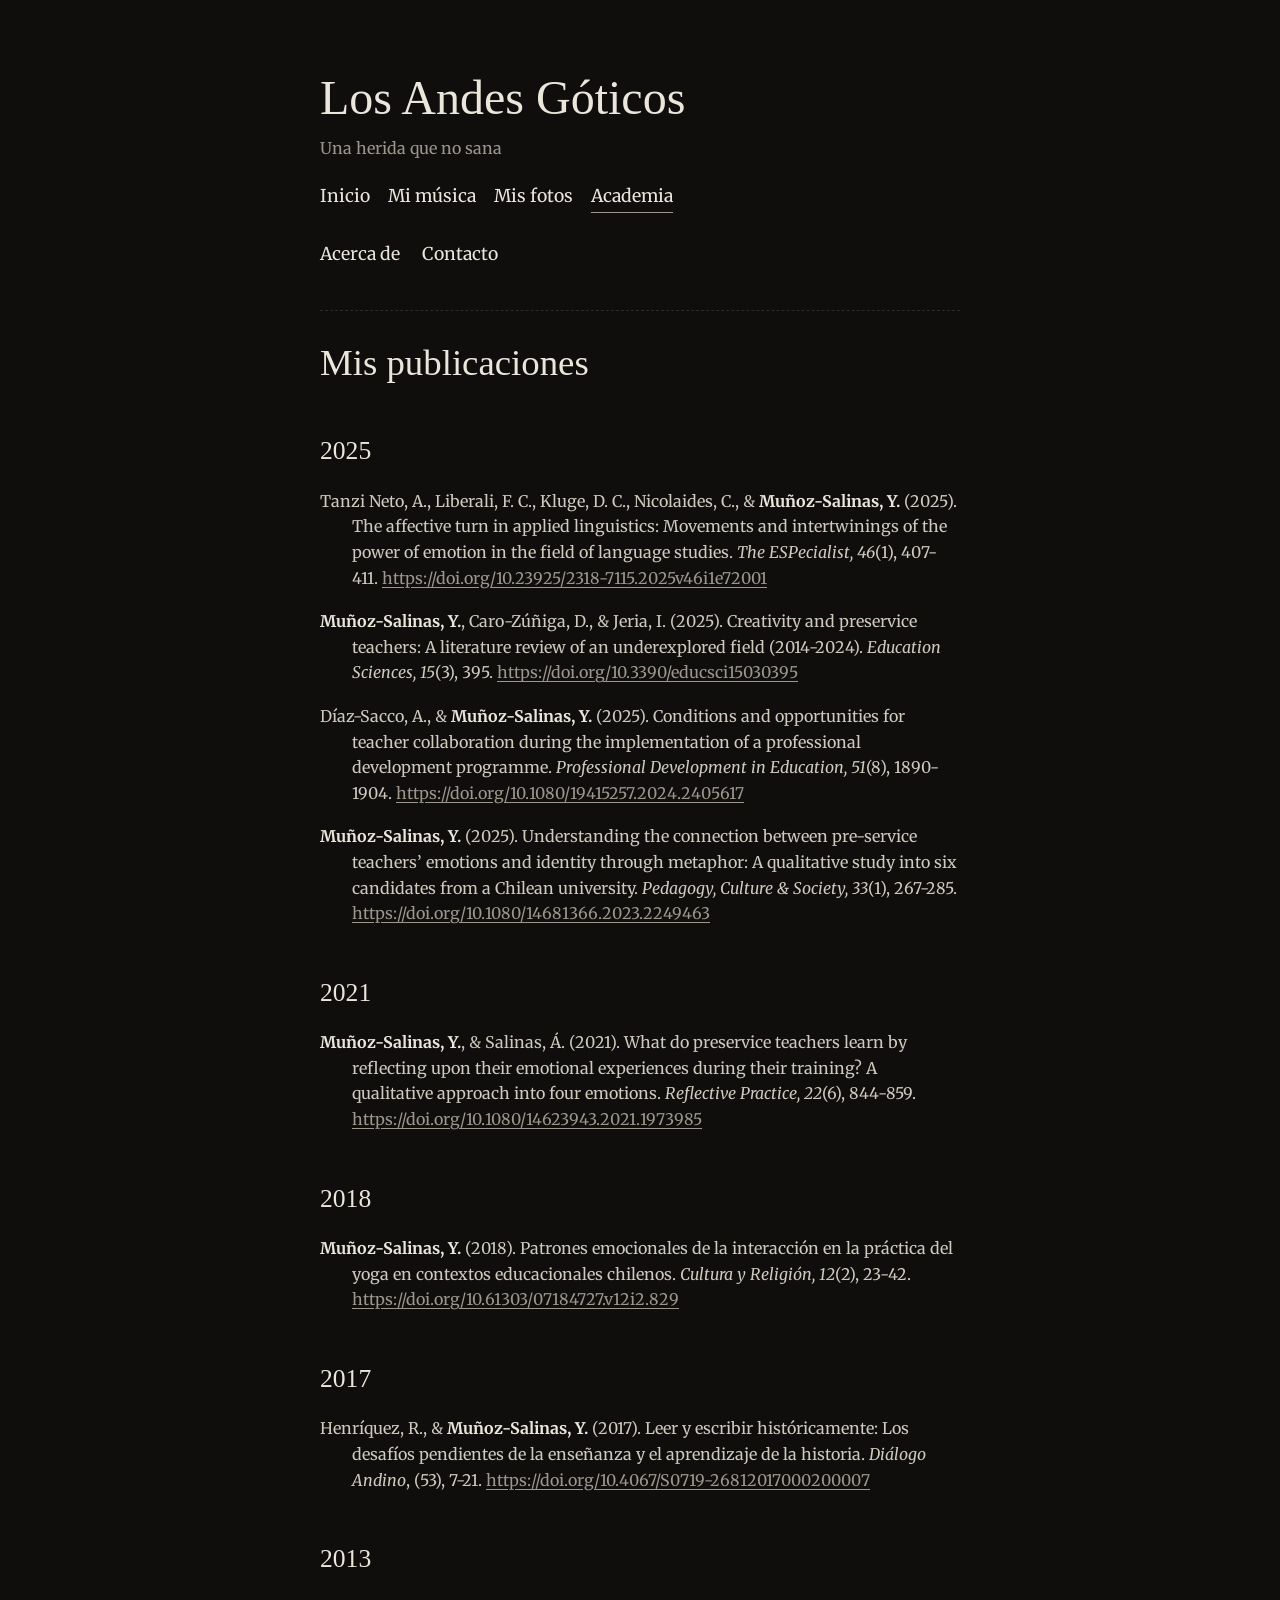
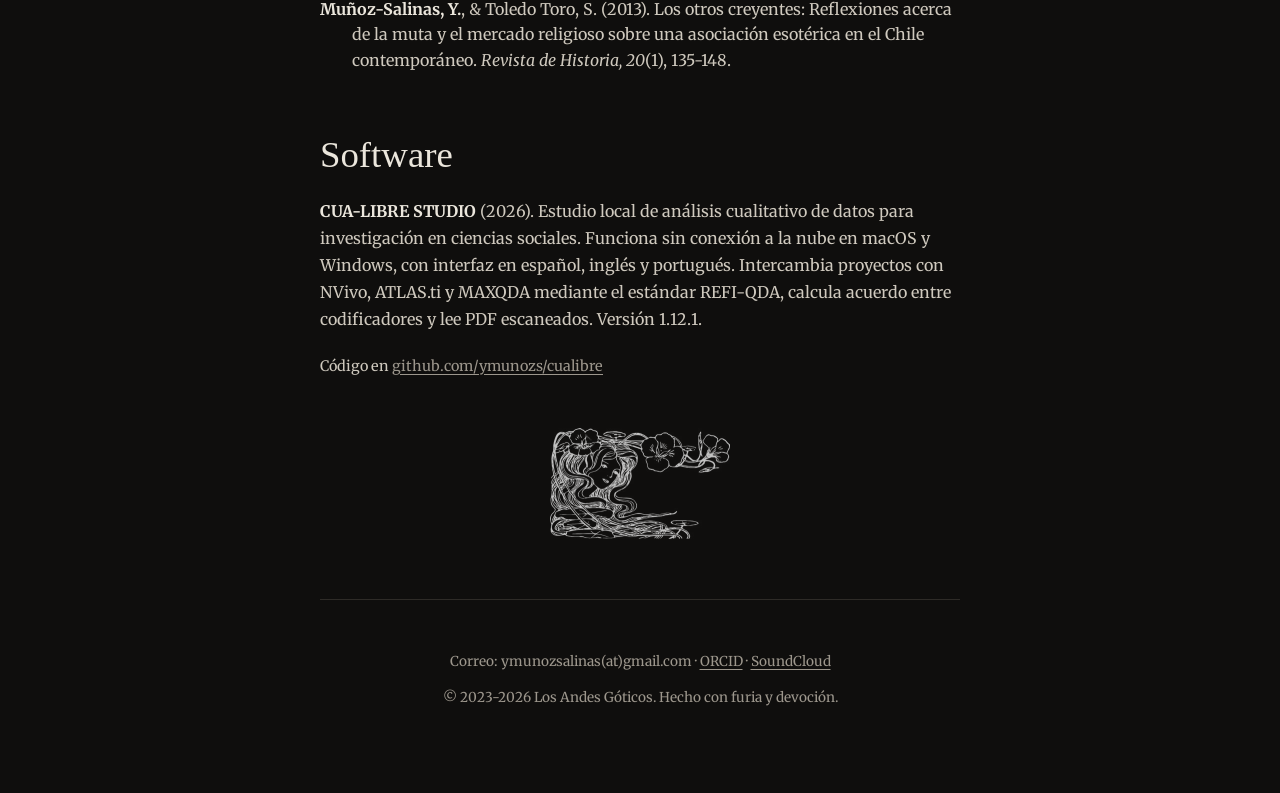
==== academia.html @ 4b025c88 "Rediseño sobrio y arreglos del sitio - Un solo style.css: negro cálido, blanco hueso, IM Fell Englis" ====
<!DOCTYPE html>
<html lang="es">
<head>
    <meta charset="utf-8">
    <meta name="viewport" content="width=device-width, initial-scale=1.0">
    <title>Academia - Los Andes Góticos</title>
    <meta name="description" content="Publicaciones y software de Yerko Muñoz-Salinas: creatividad, emociones y formación docente.">
    <meta property="og:type" content="website">
    <meta property="og:site_name" content="Los Andes Góticos">
    <meta property="og:title" content="Academia - Los Andes Góticos">
    <meta property="og:description" content="Publicaciones y software de Yerko Muñoz-Salinas: creatividad, emociones y formación docente.">
    <meta property="og:url" content="https://losandesgoticos.github.io/academia.html">
    <meta property="og:image" content="https://losandesgoticos.github.io/img/og.jpg">
    <meta property="og:locale" content="es_CL">
    <meta name="twitter:card" content="summary_large_image">
    <link rel="icon" href="favicon.svg" type="image/svg+xml">
    <link rel="preconnect" href="https://fonts.googleapis.com">
    <link rel="preconnect" href="https://fonts.gstatic.com" crossorigin>
    <link href="https://fonts.googleapis.com/css2?family=IM+Fell+English:ital@0;1&family=Merriweather:ital,wght@0,300;0,400;0,700;1,400&display=swap" rel="stylesheet">
    <link rel="stylesheet" href="style.css">
</head>
<body>
    <div class="container">
        <header>
            <h1><a href="index.html">Los Andes Góticos</a></h1>
            <p>Una herida que no sana</p>
        </header>

        <nav aria-label="Principal">
            <ul>
                <li><a href="index.html">Inicio</a></li>
                <li><a href="musica.html">Mi música</a></li>
                <li><a href="fotos.html">Mis fotos</a></li>
                <li><a href="academia.html" aria-current="page">Academia</a></li>
            </ul>
        </nav>

        <div class="sidebar">
            <a href="about.html">Acerca de</a>
            <a href="#contacto">Contacto</a>
        </div>

        <main>
            <h2>Mis publicaciones</h2>

            <h3>2025</h3>
            <ul class="publicaciones">
                <li>Tanzi Neto, A., Liberali, F. C., Kluge, D. C., Nicolaides, C., &amp; <strong>Muñoz-Salinas, Y.</strong> (2025). The affective turn in applied linguistics: Movements and intertwinings of the power of emotion in the field of language studies. <em>The ESPecialist, 46</em>(1), 407-411. <a href="https://doi.org/10.23925/2318-7115.2025v46i1e72001">https://doi.org/10.23925/2318-7115.2025v46i1e72001</a></li>
                <li><strong>Muñoz-Salinas, Y.</strong>, Caro-Zúñiga, D., &amp; Jeria, I. (2025). Creativity and preservice teachers: A literature review of an underexplored field (2014-2024). <em>Education Sciences, 15</em>(3), 395. <a href="https://doi.org/10.3390/educsci15030395">https://doi.org/10.3390/educsci15030395</a></li>
                <li>Díaz-Sacco, A., &amp; <strong>Muñoz-Salinas, Y.</strong> (2025). Conditions and opportunities for teacher collaboration during the implementation of a professional development programme. <em>Professional Development in Education, 51</em>(8), 1890-1904. <a href="https://doi.org/10.1080/19415257.2024.2405617">https://doi.org/10.1080/19415257.2024.2405617</a></li>
                <li><strong>Muñoz-Salinas, Y.</strong> (2025). Understanding the connection between pre-service teachers’ emotions and identity through metaphor: A qualitative study into six candidates from a Chilean university. <em>Pedagogy, Culture &amp; Society, 33</em>(1), 267-285. <a href="https://doi.org/10.1080/14681366.2023.2249463">https://doi.org/10.1080/14681366.2023.2249463</a></li>
            </ul>

            <h3>2021</h3>
            <ul class="publicaciones">
                <li><strong>Muñoz-Salinas, Y.</strong>, &amp; Salinas, Á. (2021). What do preservice teachers learn by reflecting upon their emotional experiences during their training? A qualitative approach into four emotions. <em>Reflective Practice, 22</em>(6), 844-859. <a href="https://doi.org/10.1080/14623943.2021.1973985">https://doi.org/10.1080/14623943.2021.1973985</a></li>
            </ul>

            <h3>2018</h3>
            <ul class="publicaciones">
                <li><strong>Muñoz-Salinas, Y.</strong> (2018). Patrones emocionales de la interacción en la práctica del yoga en contextos educacionales chilenos. <em>Cultura y Religión, 12</em>(2), 23-42. <a href="https://doi.org/10.61303/07184727.v12i2.829">https://doi.org/10.61303/07184727.v12i2.829</a></li>
            </ul>

            <h3>2017</h3>
            <ul class="publicaciones">
                <li>Henríquez, R., &amp; <strong>Muñoz-Salinas, Y.</strong> (2017). Leer y escribir históricamente: Los desafíos pendientes de la enseñanza y el aprendizaje de la historia. <em>Diálogo Andino</em>, (53), 7-21. <a href="https://doi.org/10.4067/S0719-26812017000200007">https://doi.org/10.4067/S0719-26812017000200007</a></li>
            </ul>

            <h3>2013</h3>
            <ul class="publicaciones">
                <li><strong>Muñoz-Salinas, Y.</strong>, &amp; Toledo Toro, S. (2013). Los otros creyentes: Reflexiones acerca de la muta y el mercado religioso sobre una asociación esotérica en el Chile contemporáneo. <em>Revista de Historia, 20</em>(1), 135-148.</li>
            </ul>

            <h2 class="seccion">Software</h2>
            <p><a href="https://github.com/ymunozs/cualibre"><b>CUA-LIBRE STUDIO</b></a> (2026). Estudio local de análisis cualitativo de datos para investigación en ciencias sociales. Funciona sin conexión a la nube en macOS y Windows, con interfaz en español, inglés y portugués. Intercambia proyectos con NVivo, ATLAS.ti y MAXQDA mediante el estándar REFI-QDA, calcula acuerdo entre codificadores y lee PDF escaneados. Versión 1.12.1.</p>
            <p class="enlace-discreto">Código en <a href="https://github.com/ymunozs/cualibre">github.com/ymunozs/cualibre</a></p>

            <img class="ornamento" src="img/art-nouveau.jpg" width="360" height="222" alt="">
        </main>

        <footer id="contacto">
            <p>Correo: ymunozsalinas(at)gmail.com · <a href="https://orcid.org/0000-0001-5019-1325">ORCID</a> · <a href="https://soundcloud.com/defenestraciones">SoundCloud</a></p>
            <p>&copy; 2023-2026 Los Andes Góticos. Hecho con furia y devoción.</p>
        </footer>
    </div>
</body>
</html>
---- style.css ----
/* Los Andes Góticos: estilos comunes a todas las páginas */

:root {
    --fondo: #0f0e0d;        /* negro cálido, como papel fotográfico */
    --texto: #ebe6dc;        /* blanco hueso */
    --texto-suave: #cfc9be;  /* párrafos */
    --apagado: #9c968c;      /* leyendas y pie (contraste 6,5:1) */
    --linea: #2e2b27;
    --titulos: 'IM Fell English', Georgia, serif;
    --cuerpo: 'Merriweather', Georgia, serif;
}

* { box-sizing: border-box; }

body {
    font-family: var(--cuerpo);
    line-height: 1.7;
    margin: 0;
    background-color: var(--fondo);
    color: var(--texto);
}

.container {
    max-width: 700px;
    margin: 40px auto;
    padding: 30px;
}

a {
    color: var(--texto);
    text-decoration: none;
    transition: color 0.3s ease;
}

a:hover { color: var(--apagado); }

a:focus-visible {
    outline: 1px solid var(--texto);
    outline-offset: 3px;
}

img { max-width: 100%; height: auto; }

/* Encabezado */
header { margin-bottom: 20px; }

header h1 {
    font-family: var(--titulos);
    margin: 0;
    font-size: 3em;
    font-weight: 400;
    line-height: 1.15;
}

header p {
    color: var(--apagado);
    margin-top: 10px;
}

/* Navegación principal */
nav ul {
    list-style: none;
    padding: 0;
    margin: 0;
    display: flex;
    flex-wrap: wrap;
    gap: 6px 18px;
}

nav a {
    font-size: 1.1em;
    padding: 5px 0;
}

nav a[aria-current="page"] {
    border-bottom: 1px solid var(--apagado);
}

/* Segunda fila: Acerca de y Contacto */
.sidebar {
    margin-top: 28px;
    display: flex;
    flex-wrap: wrap;
    gap: 6px 22px;
}

.sidebar a { font-size: 1.1em; }

/* Contenido principal */
main {
    padding-top: 30px;
    border-top: 1px dashed var(--linea);
    margin-top: 40px;
}

main h2 {
    font-family: var(--titulos);
    font-size: 2.3em;
    font-weight: 400;
    margin: 0 0 20px;
    line-height: 1.2;
}

main h3 {
    font-family: var(--titulos);
    font-size: 1.6em;
    font-weight: 400;
    margin: 44px 0 16px;
}

main p {
    color: var(--texto-suave);
    margin-bottom: 20px;
}

.leyenda {
    font-size: 0.78em;
    color: var(--apagado);
    line-height: 1.5;
}

/* Acerca de */
.retrato {
    margin: 30px 0 20px;
    text-align: center;
}

.retrato img { width: 80%; }

.retrato figcaption { margin-top: 10px; }

/* Música */
.pieza { margin-bottom: 40px; }

.pieza iframe {
    display: block;
    width: 100%;
    border: 0;
}

.pieza .leyenda { margin-top: 10px; }

.pieza .leyenda a,
.enlace-discreto a {
    color: var(--apagado);
    text-decoration: underline;
    text-underline-offset: 3px;
}

.pieza .leyenda a:hover,
.enlace-discreto a:hover { color: var(--texto); }

.enlace-discreto { font-size: 0.9em; }

/* Fotos */
.galeria {
    display: grid;
    grid-template-columns: repeat(auto-fit, minmax(250px, 1fr));
    gap: 14px;
    margin-top: 30px;
}

.galeria a { display: block; }

.galeria img {
    display: block;
    width: 100%;
    aspect-ratio: 3 / 2;
    object-fit: cover;
    transition: opacity 0.3s ease;
}

.galeria a:hover img { opacity: 0.8; }

.visor {
    border: 0;
    padding: 0;
    background: transparent;
    max-width: 95vw;
    max-height: 95vh;
    cursor: zoom-out;
}

.visor::backdrop { background: rgba(8, 7, 6, 0.94); }

.visor img {
    display: block;
    max-width: 95vw;
    max-height: 90vh;
    width: auto;
}

/* Academia */
.publicaciones {
    list-style: none;
    padding: 0;
    margin: 0;
}

.publicaciones li {
    color: var(--texto-suave);
    line-height: 1.6;
    margin-bottom: 18px;
    padding-left: 2em;
    text-indent: -2em;   /* sangría francesa, como en APA */
    overflow-wrap: anywhere;
}

.publicaciones strong { color: var(--texto); font-weight: 700; }

.publicaciones a {
    color: var(--apagado);
    text-decoration: underline;
    text-underline-offset: 3px;
}

.publicaciones a:hover { color: var(--texto); }

.ornamento {
    display: block;
    width: 180px;
    margin: 50px auto 10px;
    filter: invert(1);
    mix-blend-mode: screen;   /* el fondo blanco del dibujo desaparece */
    opacity: 0.75;
}

/* Pie de página */
footer {
    text-align: center;
    padding-top: 36px;
    border-top: 1px solid var(--linea);
    font-size: 0.85em;
    color: var(--apagado);
    margin-top: 60px;
}

footer a {
    color: var(--apagado);
    text-decoration: underline;
    text-underline-offset: 3px;
}

footer a:hover { color: var(--texto); }

@media (max-width: 480px) {
    .container { margin: 20px auto; padding: 20px 16px; }
    header h1 { font-size: 2.4em; }
    main h2 { font-size: 2em; }
    .retrato img { width: 100%; }
}

main h2.seccion { margin-top: 60px; }
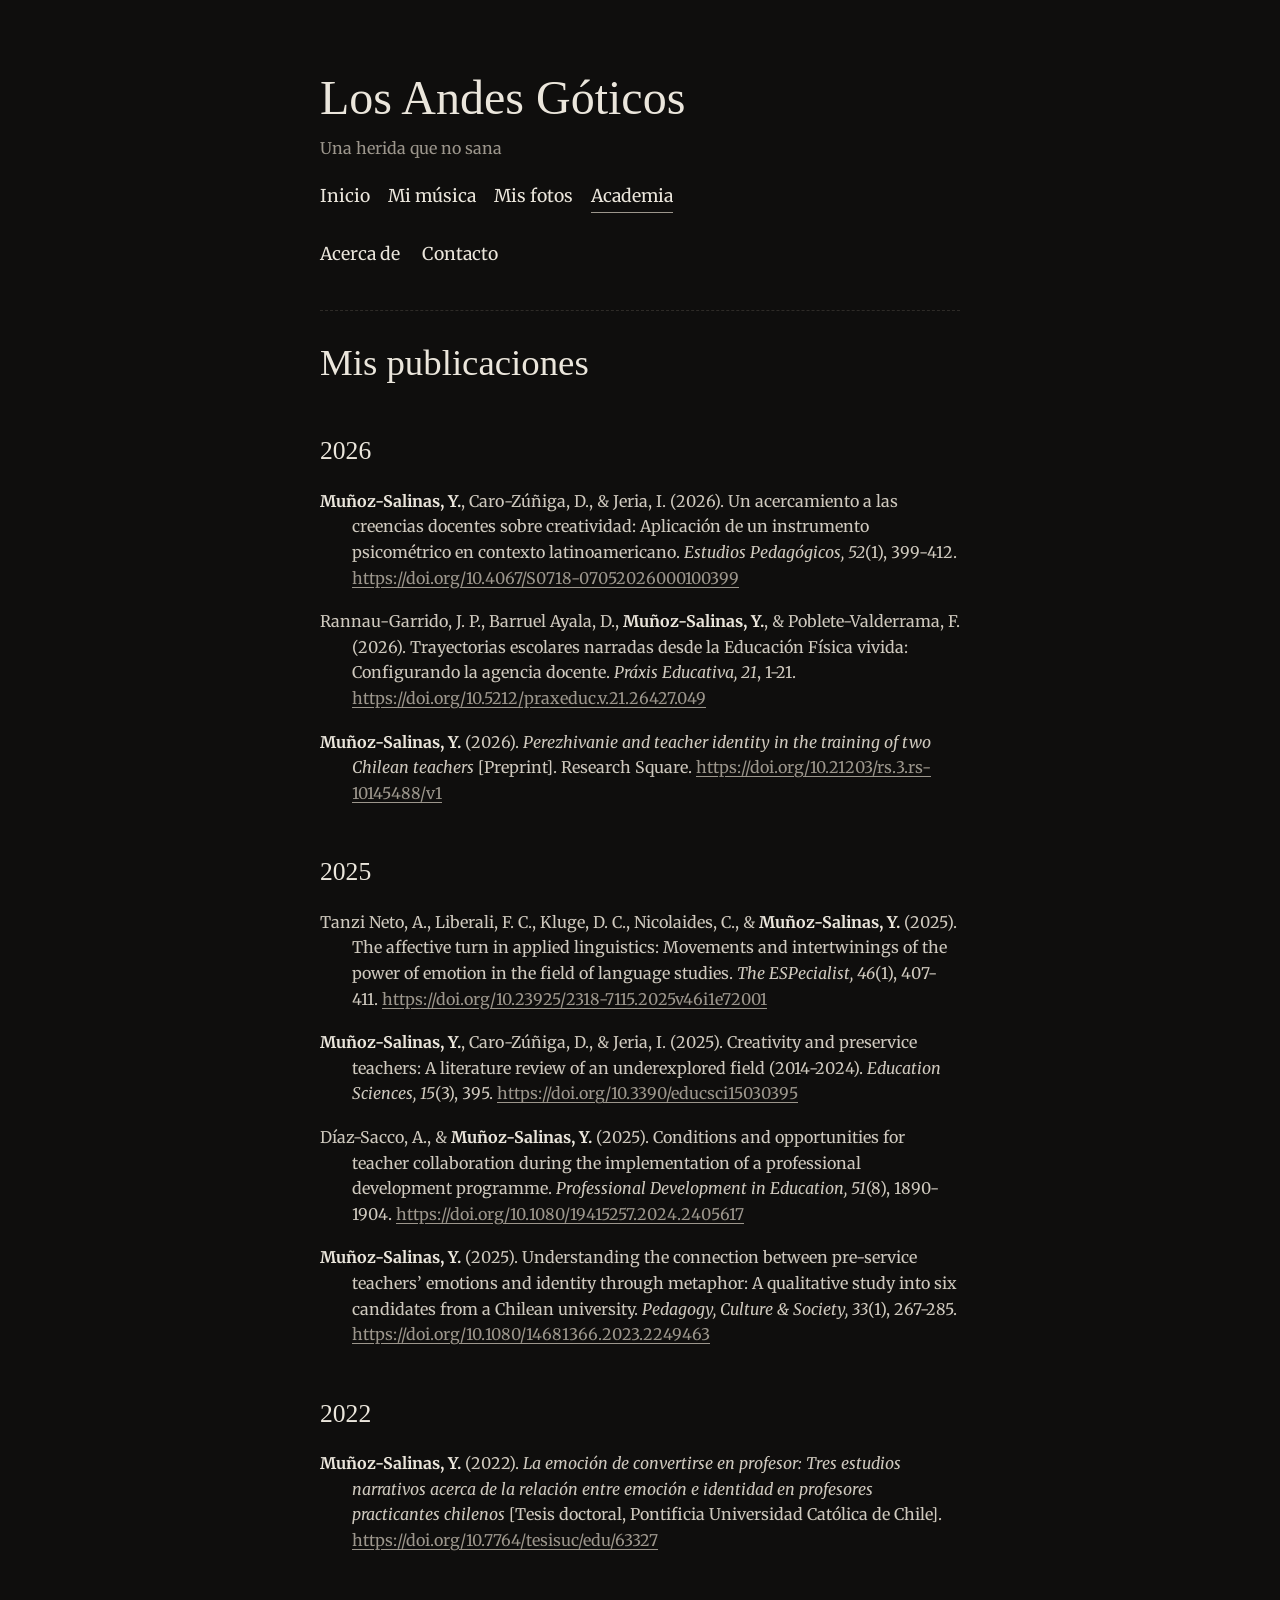
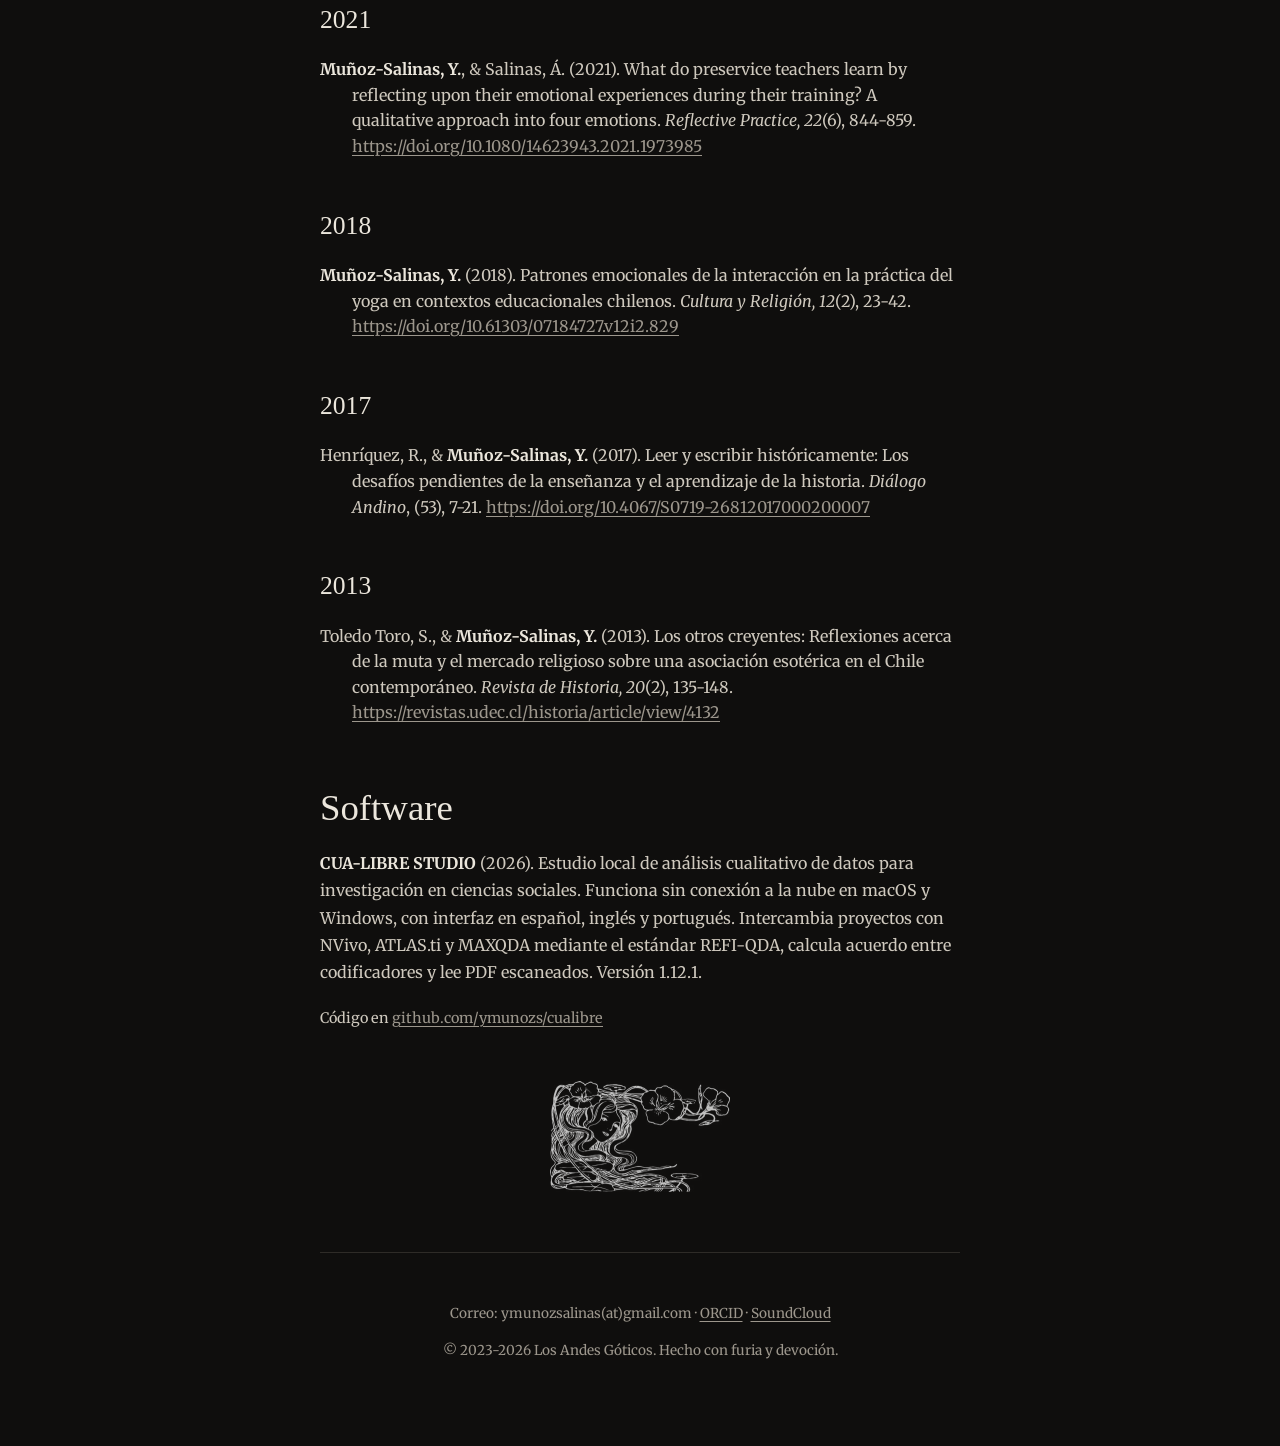
==== commit 4aaf8c32: "Academia: publicaciones actualizadas desde Google Scholar - Agrega Estudios Pedagógicos (2026), Práx" ====
--- a/academia.html
+++ b/academia.html
@@ -43,12 +43,24 @@
         <main>
             <h2>Mis publicaciones</h2>
 
+            <h3>2026</h3>
+            <ul class="publicaciones">
+                <li><strong>Muñoz-Salinas, Y.</strong>, Caro-Zúñiga, D., &amp; Jeria, I. (2026). Un acercamiento a las creencias docentes sobre creatividad: Aplicación de un instrumento psicométrico en contexto latinoamericano. <em>Estudios Pedagógicos, 52</em>(1), 399-412. <a href="https://doi.org/10.4067/S0718-07052026000100399">https://doi.org/10.4067/S0718-07052026000100399</a></li>
+                <li>Rannau-Garrido, J. P., Barruel Ayala, D., <strong>Muñoz-Salinas, Y.</strong>, &amp; Poblete-Valderrama, F. (2026). Trayectorias escolares narradas desde la Educación Física vivida: Configurando la agencia docente. <em>Práxis Educativa, 21</em>, 1-21. <a href="https://doi.org/10.5212/praxeduc.v.21.26427.049">https://doi.org/10.5212/praxeduc.v.21.26427.049</a></li>
+                <li><strong>Muñoz-Salinas, Y.</strong> (2026). <em>Perezhivanie and teacher identity in the training of two Chilean teachers</em> [Preprint]. Research Square. <a href="https://doi.org/10.21203/rs.3.rs-10145488/v1">https://doi.org/10.21203/rs.3.rs-10145488/v1</a></li>
+            </ul>
+
             <h3>2025</h3>
             <ul class="publicaciones">
                 <li>Tanzi Neto, A., Liberali, F. C., Kluge, D. C., Nicolaides, C., &amp; <strong>Muñoz-Salinas, Y.</strong> (2025). The affective turn in applied linguistics: Movements and intertwinings of the power of emotion in the field of language studies. <em>The ESPecialist, 46</em>(1), 407-411. <a href="https://doi.org/10.23925/2318-7115.2025v46i1e72001">https://doi.org/10.23925/2318-7115.2025v46i1e72001</a></li>
                 <li><strong>Muñoz-Salinas, Y.</strong>, Caro-Zúñiga, D., &amp; Jeria, I. (2025). Creativity and preservice teachers: A literature review of an underexplored field (2014-2024). <em>Education Sciences, 15</em>(3), 395. <a href="https://doi.org/10.3390/educsci15030395">https://doi.org/10.3390/educsci15030395</a></li>
                 <li>Díaz-Sacco, A., &amp; <strong>Muñoz-Salinas, Y.</strong> (2025). Conditions and opportunities for teacher collaboration during the implementation of a professional development programme. <em>Professional Development in Education, 51</em>(8), 1890-1904. <a href="https://doi.org/10.1080/19415257.2024.2405617">https://doi.org/10.1080/19415257.2024.2405617</a></li>
                 <li><strong>Muñoz-Salinas, Y.</strong> (2025). Understanding the connection between pre-service teachers’ emotions and identity through metaphor: A qualitative study into six candidates from a Chilean university. <em>Pedagogy, Culture &amp; Society, 33</em>(1), 267-285. <a href="https://doi.org/10.1080/14681366.2023.2249463">https://doi.org/10.1080/14681366.2023.2249463</a></li>
+            </ul>
+
+            <h3>2022</h3>
+            <ul class="publicaciones">
+                <li><strong>Muñoz-Salinas, Y.</strong> (2022). <em>La emoción de convertirse en profesor: Tres estudios narrativos acerca de la relación entre emoción e identidad en profesores practicantes chilenos</em> [Tesis doctoral, Pontificia Universidad Católica de Chile]. <a href="https://doi.org/10.7764/tesisuc/edu/63327">https://doi.org/10.7764/tesisuc/edu/63327</a></li>
             </ul>
 
             <h3>2021</h3>
@@ -68,7 +80,7 @@
 
             <h3>2013</h3>
             <ul class="publicaciones">
-                <li><strong>Muñoz-Salinas, Y.</strong>, &amp; Toledo Toro, S. (2013). Los otros creyentes: Reflexiones acerca de la muta y el mercado religioso sobre una asociación esotérica en el Chile contemporáneo. <em>Revista de Historia, 20</em>(1), 135-148.</li>
+                <li>Toledo Toro, S., &amp; <strong>Muñoz-Salinas, Y.</strong> (2013). Los otros creyentes: Reflexiones acerca de la muta y el mercado religioso sobre una asociación esotérica en el Chile contemporáneo. <em>Revista de Historia, 20</em>(2), 135-148. <a href="https://revistas.udec.cl/historia/article/view/4132">https://revistas.udec.cl/historia/article/view/4132</a></li>
             </ul>
 
             <h2 class="seccion">Software</h2>
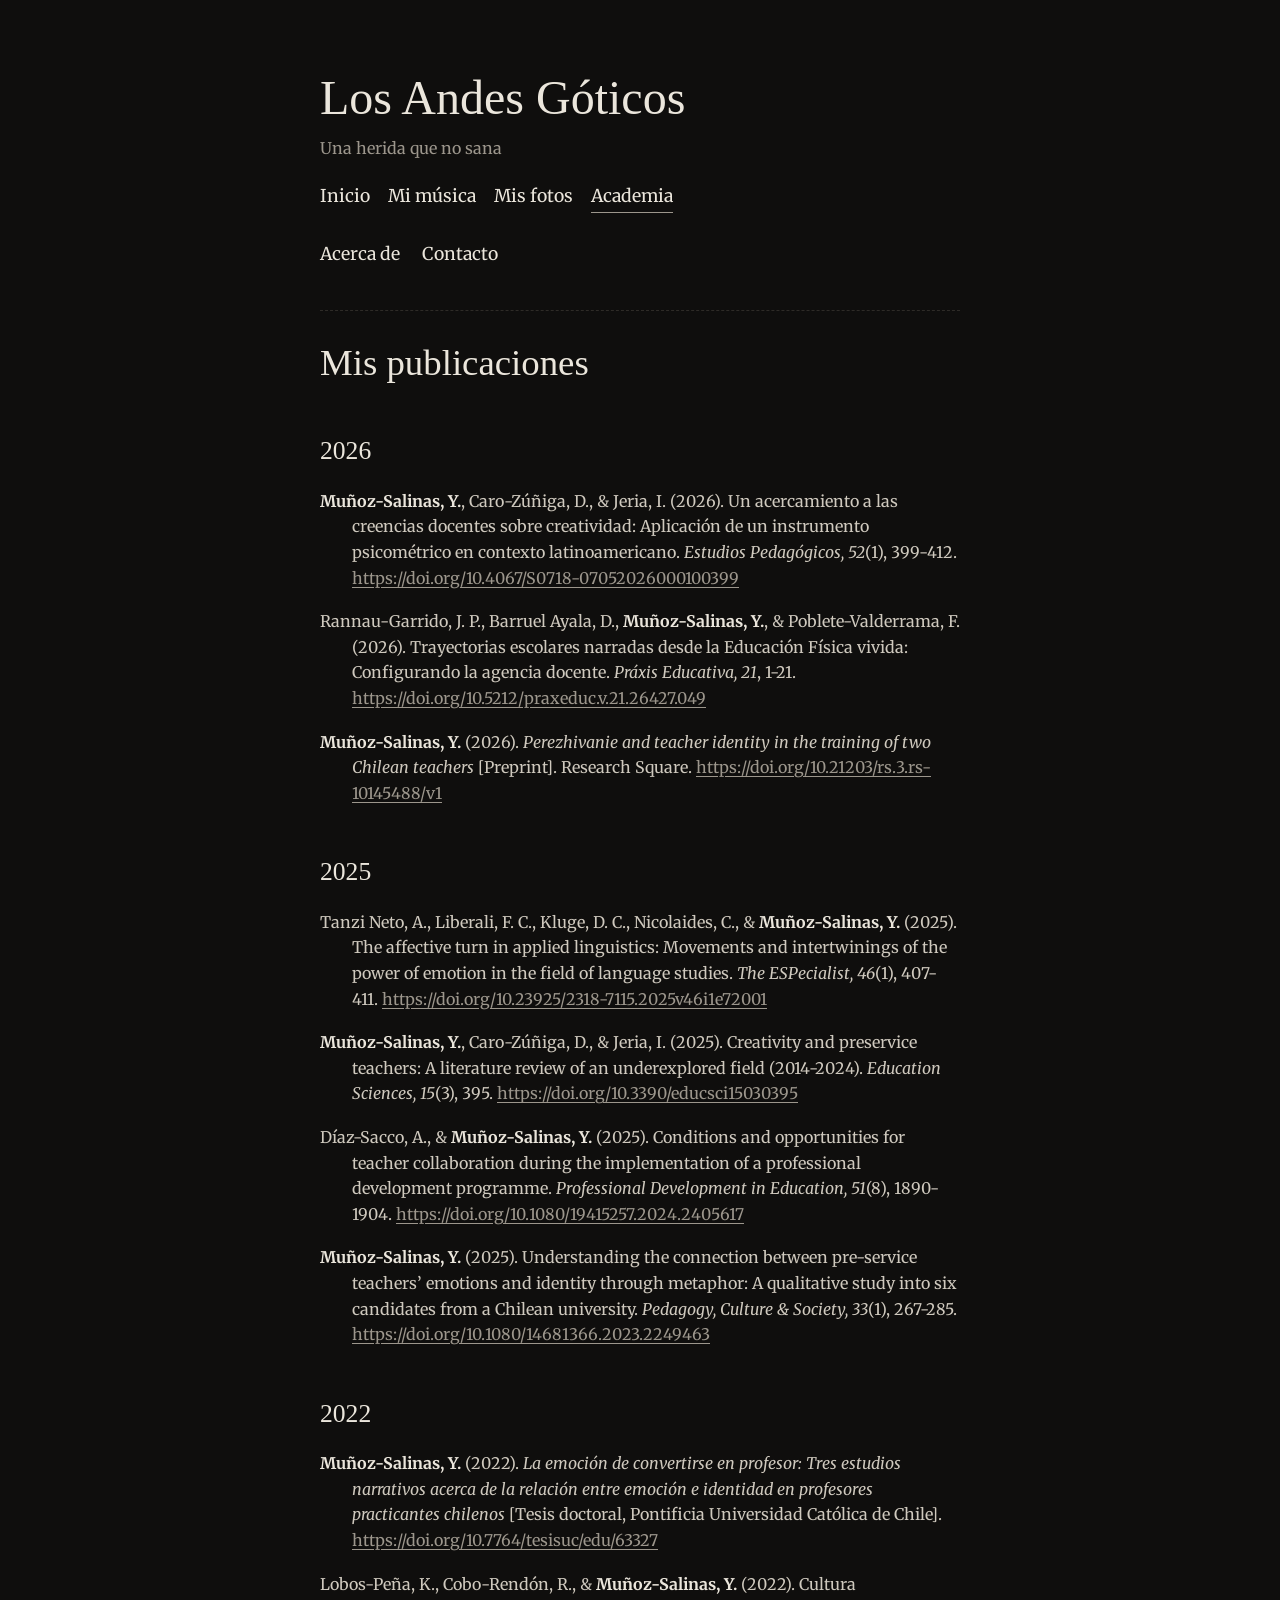
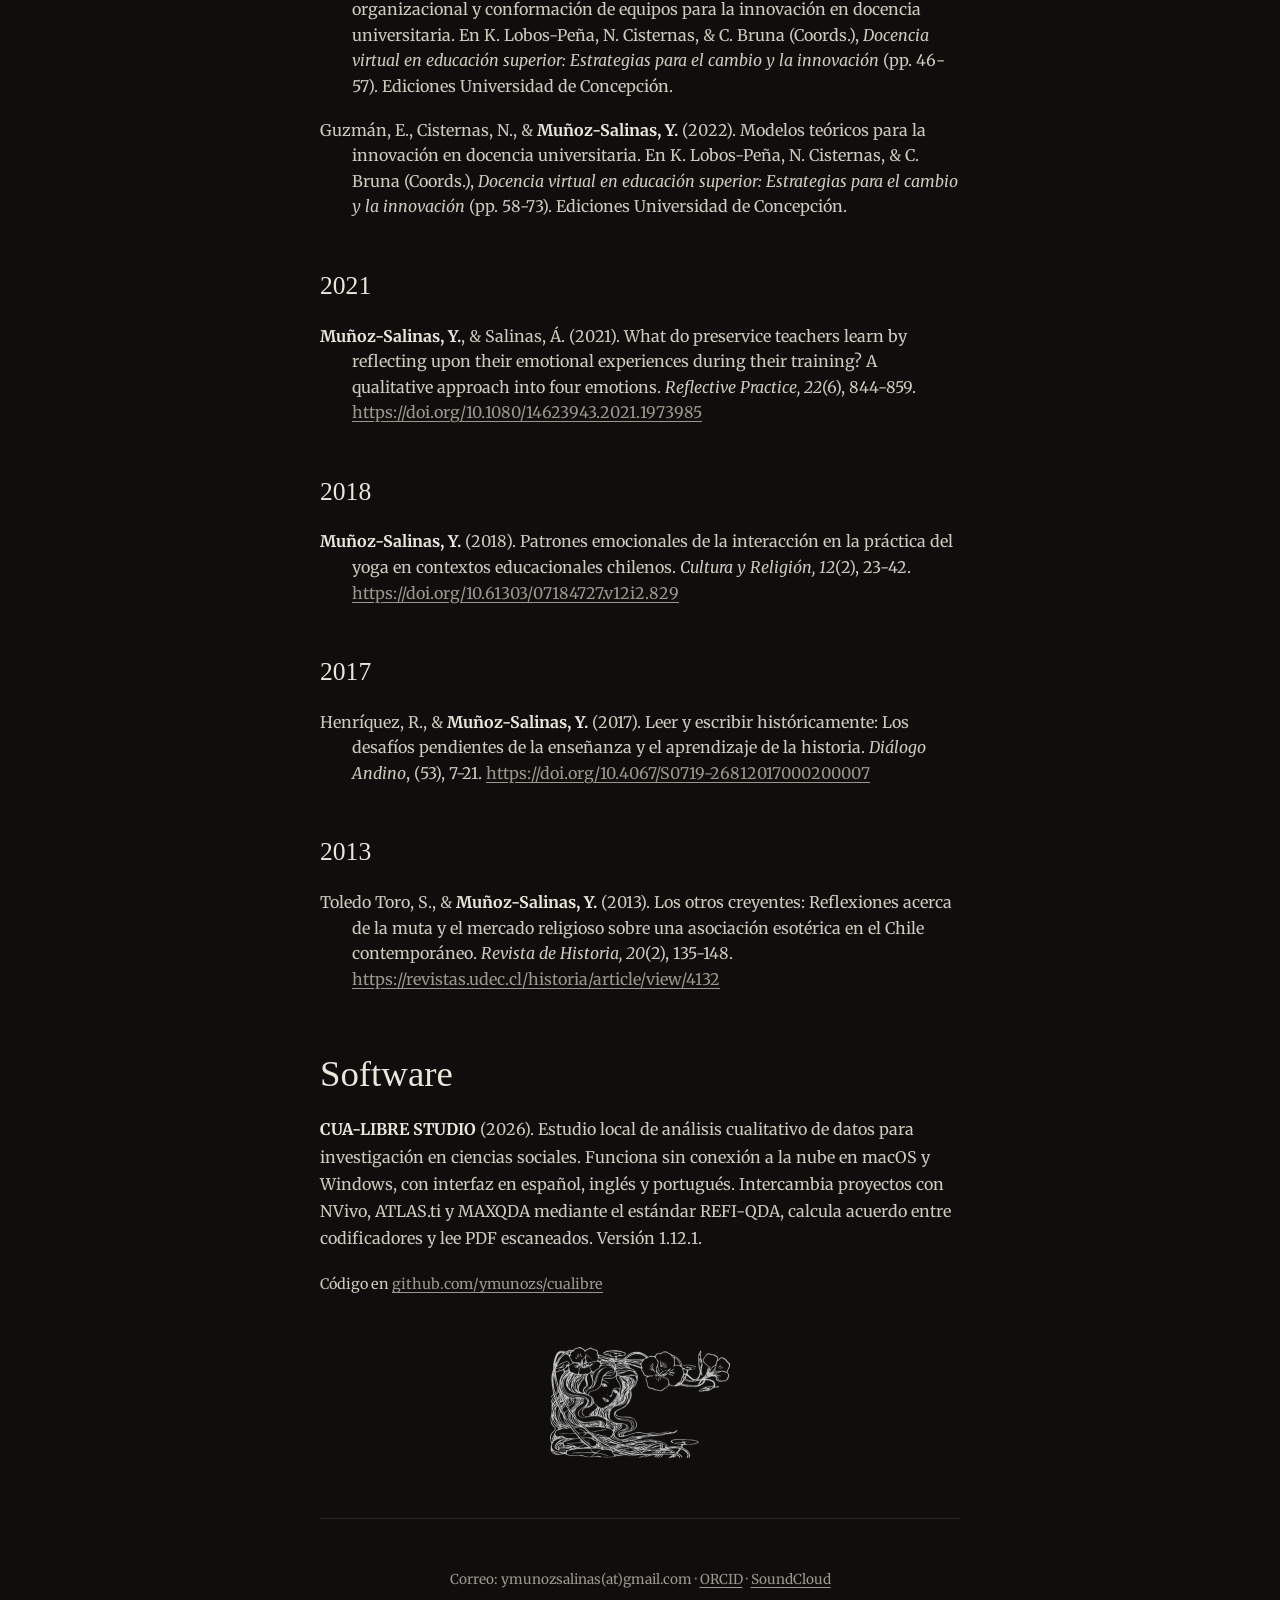
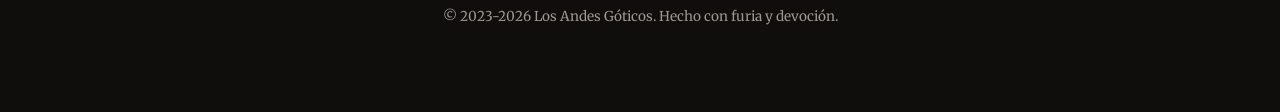
==== commit d7d63c9b: "Academia: dos capítulos de libro (2022, Ediciones Universidad de Concepción) Co-Authored-By: Claude " ====
--- a/academia.html
+++ b/academia.html
@@ -61,6 +61,8 @@
             <h3>2022</h3>
             <ul class="publicaciones">
                 <li><strong>Muñoz-Salinas, Y.</strong> (2022). <em>La emoción de convertirse en profesor: Tres estudios narrativos acerca de la relación entre emoción e identidad en profesores practicantes chilenos</em> [Tesis doctoral, Pontificia Universidad Católica de Chile]. <a href="https://doi.org/10.7764/tesisuc/edu/63327">https://doi.org/10.7764/tesisuc/edu/63327</a></li>
+                <li>Lobos-Peña, K., Cobo-Rendón, R., &amp; <strong>Muñoz-Salinas, Y.</strong> (2022). Cultura organizacional y conformación de equipos para la innovación en docencia universitaria. En K. Lobos-Peña, N. Cisternas, &amp; C. Bruna (Coords.), <em>Docencia virtual en educación superior: Estrategias para el cambio y la innovación</em> (pp. 46-57). Ediciones Universidad de Concepción.</li>
+                <li>Guzmán, E., Cisternas, N., &amp; <strong>Muñoz-Salinas, Y.</strong> (2022). Modelos teóricos para la innovación en docencia universitaria. En K. Lobos-Peña, N. Cisternas, &amp; C. Bruna (Coords.), <em>Docencia virtual en educación superior: Estrategias para el cambio y la innovación</em> (pp. 58-73). Ediciones Universidad de Concepción.</li>
             </ul>
 
             <h3>2021</h3>
--- a/style.css
+++ b/style.css
@@ -138,6 +138,25 @@
     border: 0;
 }
 
+.pieza iframe.video {
+    aspect-ratio: 16 / 9;
+    height: auto;
+}
+
+.pista { margin: 0 0 14px; }
+
+.pista figcaption {
+    font-size: 0.9em;
+    color: var(--apagado);
+    margin-bottom: 4px;
+}
+
+.pista audio {
+    display: block;
+    width: 100%;
+    color-scheme: dark;
+}
+
 .pieza .leyenda { margin-top: 10px; }
 
 .pieza .leyenda a,
@@ -153,11 +172,24 @@
 .enlace-discreto { font-size: 0.9em; }
 
 /* Fotos */
+.serie { margin-bottom: 44px; }
+
 .galeria {
     display: grid;
-    grid-template-columns: repeat(auto-fit, minmax(250px, 1fr));
+    grid-template-columns: repeat(3, 1fr);
     gap: 14px;
-    margin-top: 30px;
+    margin-top: 12px;
+}
+
+.galeria.dos { grid-template-columns: repeat(2, 1fr); }
+
+.galeria figure { margin: 0; }
+
+.galeria figcaption {
+    margin-top: 6px;
+    font-size: 0.75em;
+    line-height: 1.4;
+    color: var(--apagado);
 }
 
 .galeria a { display: block; }
@@ -186,8 +218,15 @@
 .visor img {
     display: block;
     max-width: 95vw;
-    max-height: 90vh;
+    max-height: 86vh;
     width: auto;
+}
+
+.visor-pie {
+    margin: 10px 0 0;
+    font-size: 0.85em;
+    color: var(--apagado);
+    text-align: center;
 }
 
 /* Academia */
@@ -248,6 +287,7 @@
     header h1 { font-size: 2.4em; }
     main h2 { font-size: 2em; }
     .retrato img { width: 100%; }
+    .galeria, .galeria.dos { grid-template-columns: 1fr; }
 }
 
 main h2.seccion { margin-top: 60px; }
